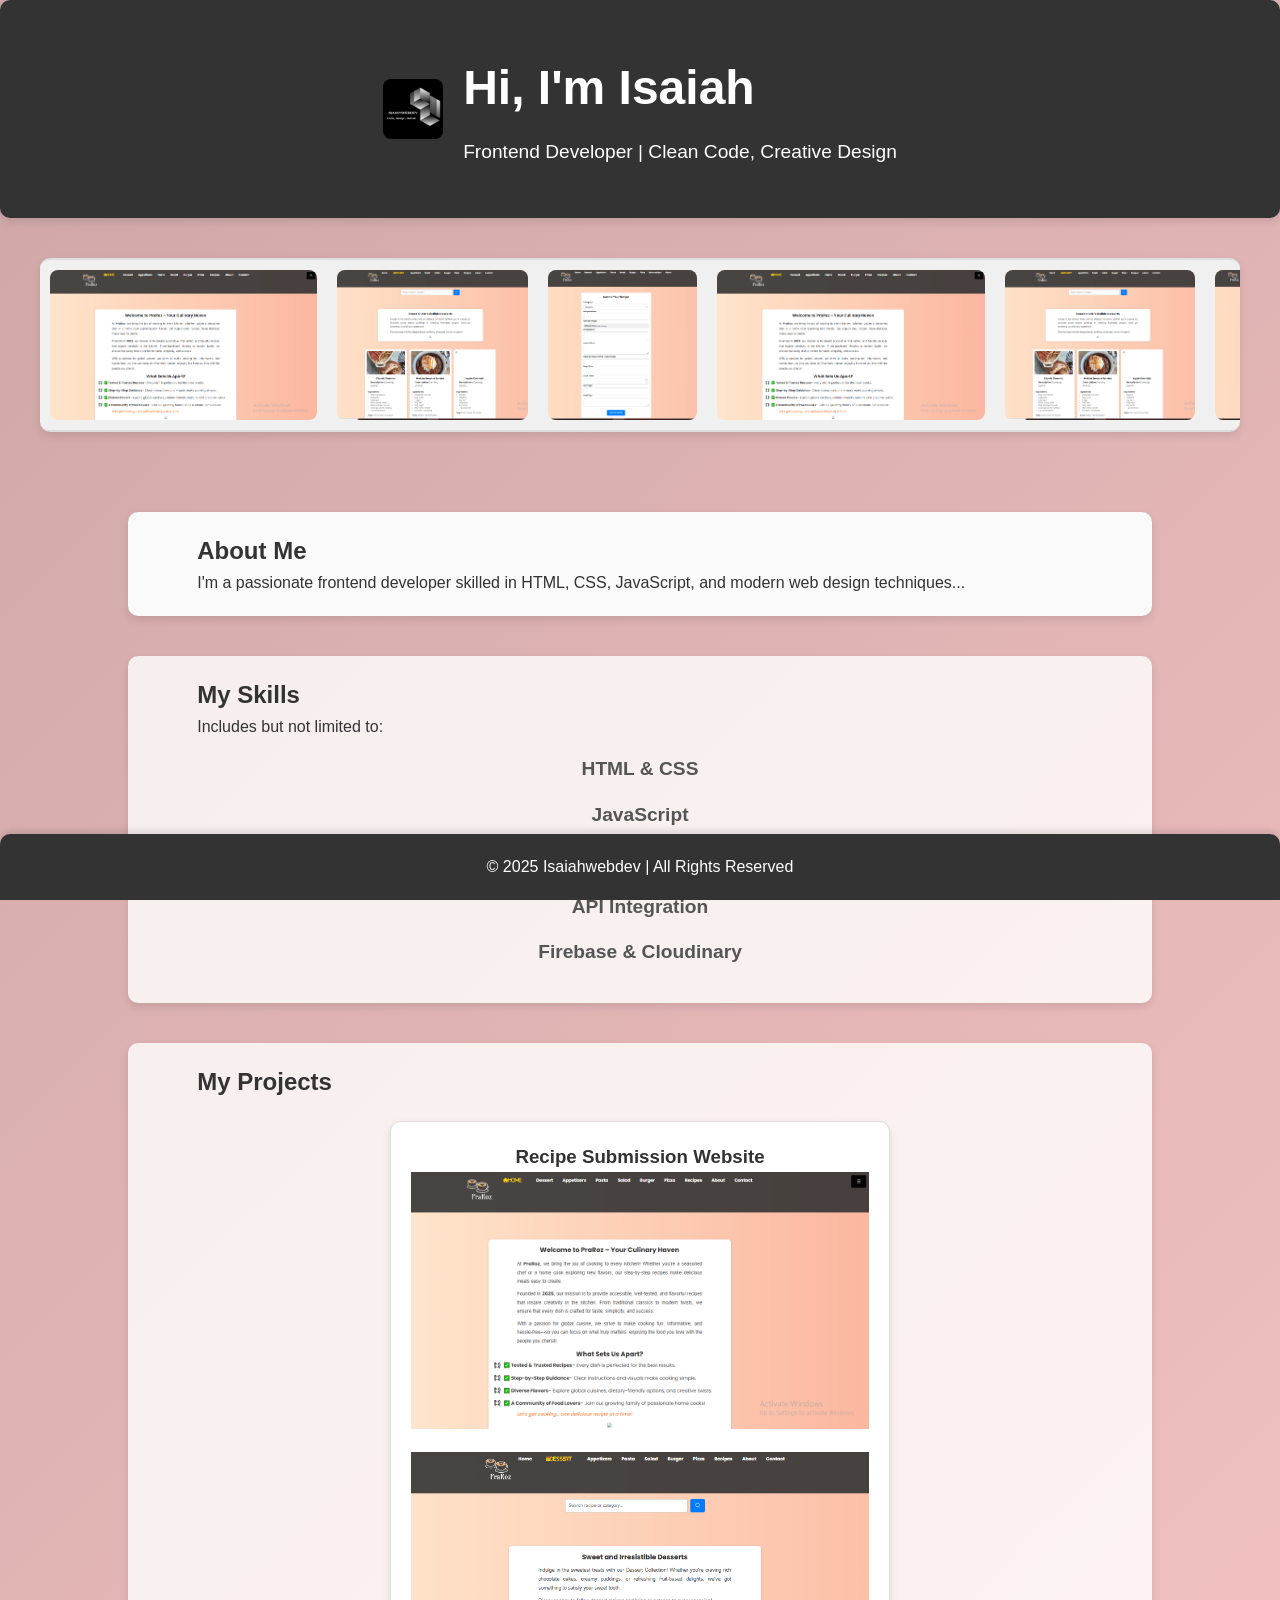
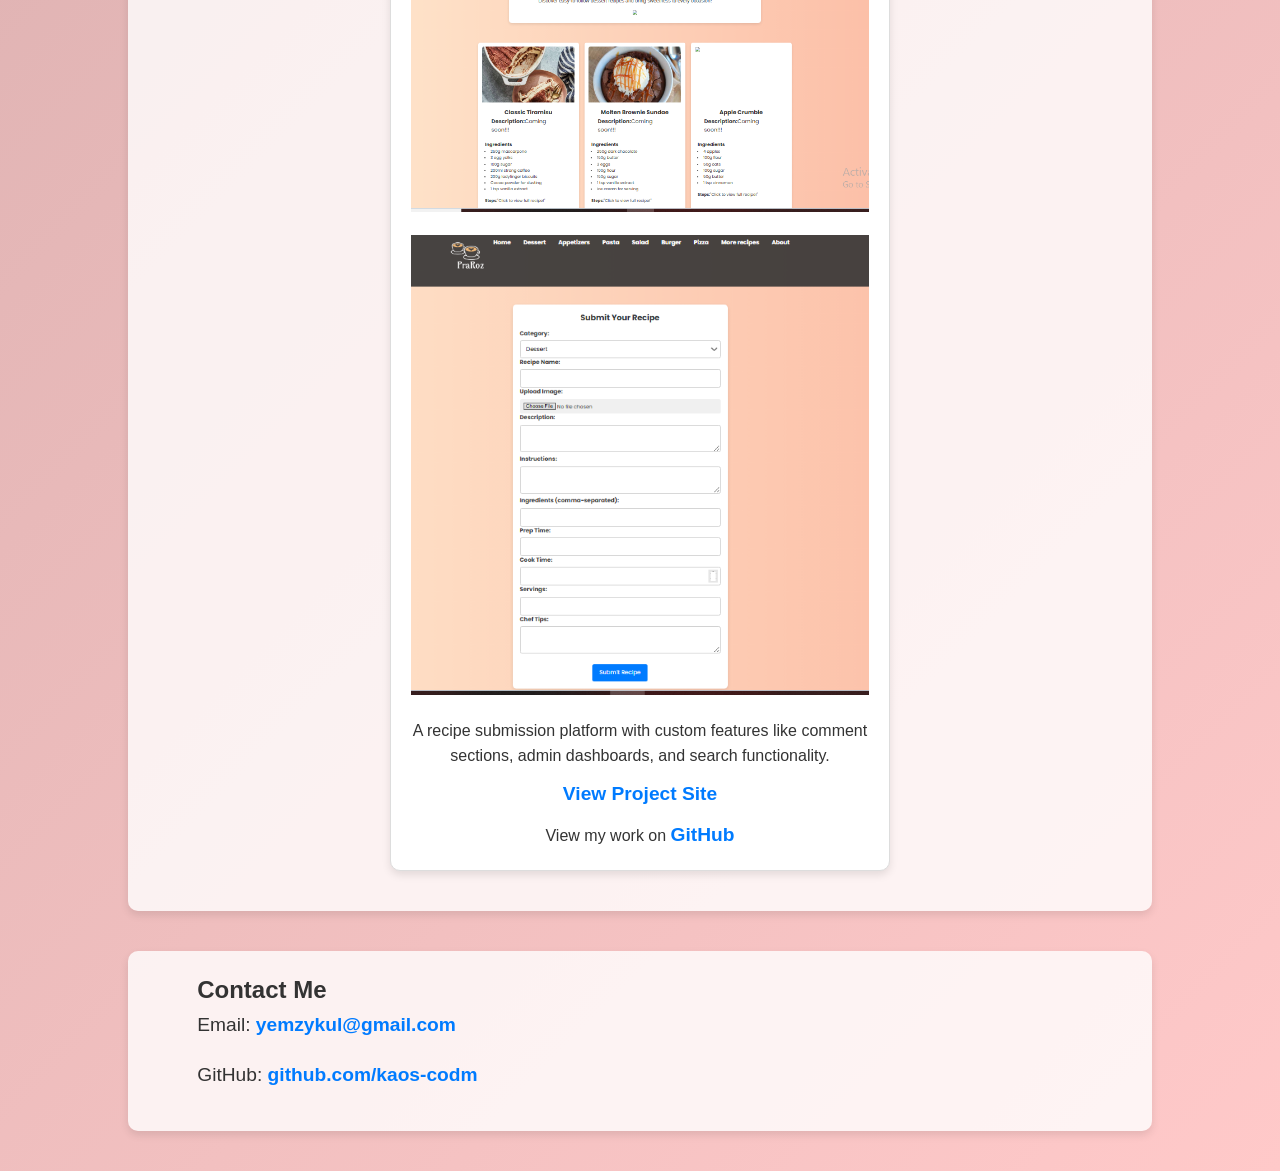
==== public/index.html @ 4d515fdc "first commit" ====
<!DOCTYPE html>
<html lang="en">
<head>
    <meta charset="UTF-8">
    <meta name="viewport" content="width=device-width, initial-scale=1.0">
    <meta http-equiv="X-UA-Compatible" content="ie=edge">
    <title>Isaiah's Portfolio | ICEWEBDEV</title>
    <link rel="stylesheet" href="styles.css">
    <link rel="icon" href="ISAIAHWEBDEV  Logo/logo.png">
</head>
<body>

    <!-- Hero Section -->
    <header>
        <div class="container header-flex">
            <img src="ISAIAHWEBDEV  Logo/logo.png" alt="Isaiah Logo" class="logo">
            <div class="header-text">
                <h1>Hi, I'm Isaiah</h1>
                <p>Frontend Developer | Clean Code, Creative Design</p>
            </div>
        </div>
    </header>

    <section id="slideshow">
        <div class="slideshow-container" id="slideshow-track" class="lightbox-link"></div>
    </section>


    <!-- Main Content Section (Vertical Scroll) -->
    <div class="main-content">
        <!-- About Me Section -->
        <section id="about">
            <div class="container">
                <h2>About Me</h2>
                <p>I'm a passionate frontend developer skilled in HTML, CSS, JavaScript, and modern web design techniques...</p>
            </div>
        </section>

        
        <!-- Skills Section -->
        <section id="skills">
            <div class="container">
                <h2>My Skills</h2>
                <p>Includes but not limited to:</p>
                <ul>
                    <li>HTML & CSS</li>
                    <li>JavaScript</li>
                    <li>UI/UX Design</li>
                    <li>API Integration</li>
                    <li>Firebase & Cloudinary</li>
                </ul>
            </div>
        </section>

        <!-- Projects Section -->
        <section id="projects">
            <div class="container">
                <h2>My Projects</h2>
                <div class="project">
                    <h3>Recipe Submission Website</h3>
                    <div class="project-images">
                        <img src="images/recipe-submission1.PNG" alt="Recipe Screenshot 1" class="lightbox-link">
                        <img src="images/recipe-submission2.PNG" alt="Recipe Screenshot 2" class="lightbox-link">
                        <img src="images/recipe-submission3.PNG" alt="Recipe Screenshot 3" class="lightbox-link">
                    </div>
                    <p>A recipe submission platform with custom features like comment sections, admin dashboards, and search functionality.</p>
                    <a href="https://praroz-50094.web.app" target="_blank">View Project Site</a>
                    <p>View my work on <a href="https://github.com/KAOS-CODM/PRAROZ.git" target="_blank">GitHub</a></p>
                </div>                
            </div>
        </section>

        <!-- Contact Section -->
        <section id="contact">
            <div class="container">
                <h2>Contact Me</h2>
                <p>Email: <a href="mailto:yemzykul@gmail.com" class="contact-links">yemzykul@gmail.com</a></p>
                <p>GitHub: <a href="https://github.com/KAOS-CODM" target="_blank" class="contact-links">github.com/kaos-codm</a></p>
            </div>
        </section>
    </div>

    <div id="lightbox" class="lightbox">
        <span class="close">&times;</span>
        <img class="lightbox-img" id="lightbox-img" src="" alt="Expanded Project Image">
        <div class="nav-btns">
            <span id="prev-btn">&#10094;</span>
            <span id="next-btn">&#10095;</span>
        </div>
    </div>
    

    <!-- Footer Section -->
    <footer>
        <div class="container">
            <p>&copy; 2025 Isaiahwebdev | All Rights Reserved</p>
        </div>
    </footer>

    <script src="script.js"></script>
</body>
</html>
---- public/styles.css ----
/* General Reset */
* {
    margin: 0;
    padding: 0;
    box-sizing: border-box;
}

/* Body Styling */
body {
    font-family: 'Arial', sans-serif;
    background: linear-gradient(135deg, #cea7a7, #ffc9c9); /* Milkish gradient background */
    color: #333;
    line-height: 1.6;
    padding: 0;
    min-height: 100vh;
    display: flex;
    flex-direction: column;
}


/* Container for content */
.container {
    width: 90%;
    max-width: 1200px;
    margin: 0 auto;
}

/* Header Section */
header {
    background: #333;
    color: #fff;
    padding: 50px 0;
    text-align: center;
    border-radius: 10px;
    box-shadow: 0 4px 8px rgba(0, 0, 0, 0.1);
}

.header-flex {
    display: flex;
    align-items: center;
    justify-content: center;
    gap: 20px;
    flex-wrap: wrap;
    text-align: left;
}

.logo {
    width: 60px; /* adjust as needed */
    height: auto;
    border-radius: 8px; /* optional */
}

header h1 {
    font-size: 3em;
    margin-bottom: 10px;
}

header p {
    font-size: 1.2em;
}

/* Section Styling */
section {
    width: 80%; /* Limit the section width to 80% of the page */
    max-width: 1200px; /* Prevent the section from becoming too wide */
    margin: 40px auto; /* Center the section and add some vertical spacing between sections */
    padding: 20px; /* Add padding inside each section */
    background-color: rgba(255, 255, 255, 0.8); /* Optional: Add a slightly transparent background color for sections */
    border-radius: 10px; /* Optional: Rounded corners for each section */
    box-shadow: 0 4px 8px rgba(0, 0, 0, 0.1); /* Optional: Add subtle shadow for depth */
}


/* About Section */
#about {
    background: #fafafa;
}

/* Projects Section */
#projects .project {
    margin: 20px auto; /* Add some space between the cards */
    padding: 20px; /* Add padding inside the project card */
    width: 80%; /* Limit the width of the project card */
    max-width: 500px; /* Ensure the card doesn't get too wide */
    text-align: center;
    border: 1px solid #ddd; /* Optional: Add a border for better separation */
    border-radius: 10px; /* Optional: Add rounded corners for a softer look */
    background-color: #fff; /* Background color for the card */
    box-shadow: 0 4px 8px rgba(0, 0, 0, 0.1); /* Optional: Add a subtle shadow for depth */
}

#projects .project img {
    max-width: 100%;
    height: auto;
    margin-bottom: 15px;
}

#projects .project a {
    color: #007bff;
    text-decoration: none;
    font-weight: bold;
    font-size: 1.2em;
    display: inline-block;
    margin-top: 10px;
    transition: all 0.3s ease;
}

#projects .project a:hover {
    color: #0056b3;
    transform: translateY(-3px);
}

/* Skills Section */
#skills ul {
    list-style-type: none;
    text-align: center;
    margin: 0;
}

#skills ul li {
    font-size: 1.2em;
    margin: 15px 0;
    font-weight: bold;
    color: #555;
}

#skills ul li:hover {
    color: #007bff;
    cursor: pointer;
}

/* Contact Section */
#contact p {
    font-size: 1.2em;
    margin-bottom: 20px;
}

.contact-links {
    color: #007bff;
    text-decoration: none;
    font-weight: bold;
    transition: all 0.3s ease;
}

.contact-links:hover {
    color: #0056b3;
    transform: translateY(-3px);
}

/* Footer Styling */
footer {
    background: #333;
    color: #fff;
    text-align: center;
    padding: 20px 0;
    position: fixed;
    width: 100%;
    bottom: 0;
    border-radius: 10px 10px 0 0;
    box-shadow: 0 -4px 6px rgba(0, 0, 0, 0.1);
}

/* Lightbox styling */
.lightbox {
    display: none;
    position: fixed;
    z-index: 9999;
    left: 0;
    top: 0;
    width: 100vw;
    height: 100vh;
    background: rgba(0, 0, 0, 0.85);
    justify-content: center;
    align-items: center;
    flex-direction: column;
}

.lightbox-img {
    max-width: 90%;
    max-height: 80vh;
    border-radius: 10px;
    box-shadow: 0 0 30px rgba(255, 255, 255, 0.3);
}

.lightbox .close {
    position: absolute;
    top: 30px;
    right: 40px;
    color: white;
    font-size: 40px;
    cursor: pointer;
    font-weight: bold;
}

.nav-btns {
    position: absolute;
    top: 50%;
    width: 100%;
    display: flex;
    justify-content: space-between;
    padding: 0 30px;
    transform: translateY(-50%);
}

.nav-btns span {
    color: white;
    font-size: 40px;
    cursor: pointer;
    font-weight: bold;
    user-select: none;
}

#slideshow {
    overflow: hidden;
    position: relative;
    width: 100%;
    background: #f0f0f0;
    padding: 10px 0;
    border-top: 2px solid #ddd;
    border-bottom: 2px solid #ddd;
}

.slideshow-container {
    display: flex;
    animation: scrollSlide 20s linear infinite;
}

.slideshow-container img {
    height: 150px;
    margin: 0 10px;
    flex-shrink: 0;
    border-radius: 8px;
    object-fit: cover;
    transition: transform 0.3s;
}

.slideshow-container img:hover {
    transform: scale(1.05);
}

.slideshow-track {
    display: flex;
    width: max-content;
    animation: scroll 30s linear infinite;
    gap: 20px;
}

#slideshow:hover .slideshow-container {
    animation-play-state: paused;
}

@keyframes scrollSlide {
    0% {
        transform: translateX(0);
    }
    100% {
        transform: translateX(-50%);
    }
}

/* Responsive Design */
@media (max-width: 768px) {
    header h1 {
        font-size: 2.5em;
    }

    header p {
        font-size: 1.1em;
    }

    #projects .project {
        margin: 15px 0;
    }

    #skills ul li {
        font-size: 1.1em;
    }

    .slideshow img {
        height: 70px;
    }
}
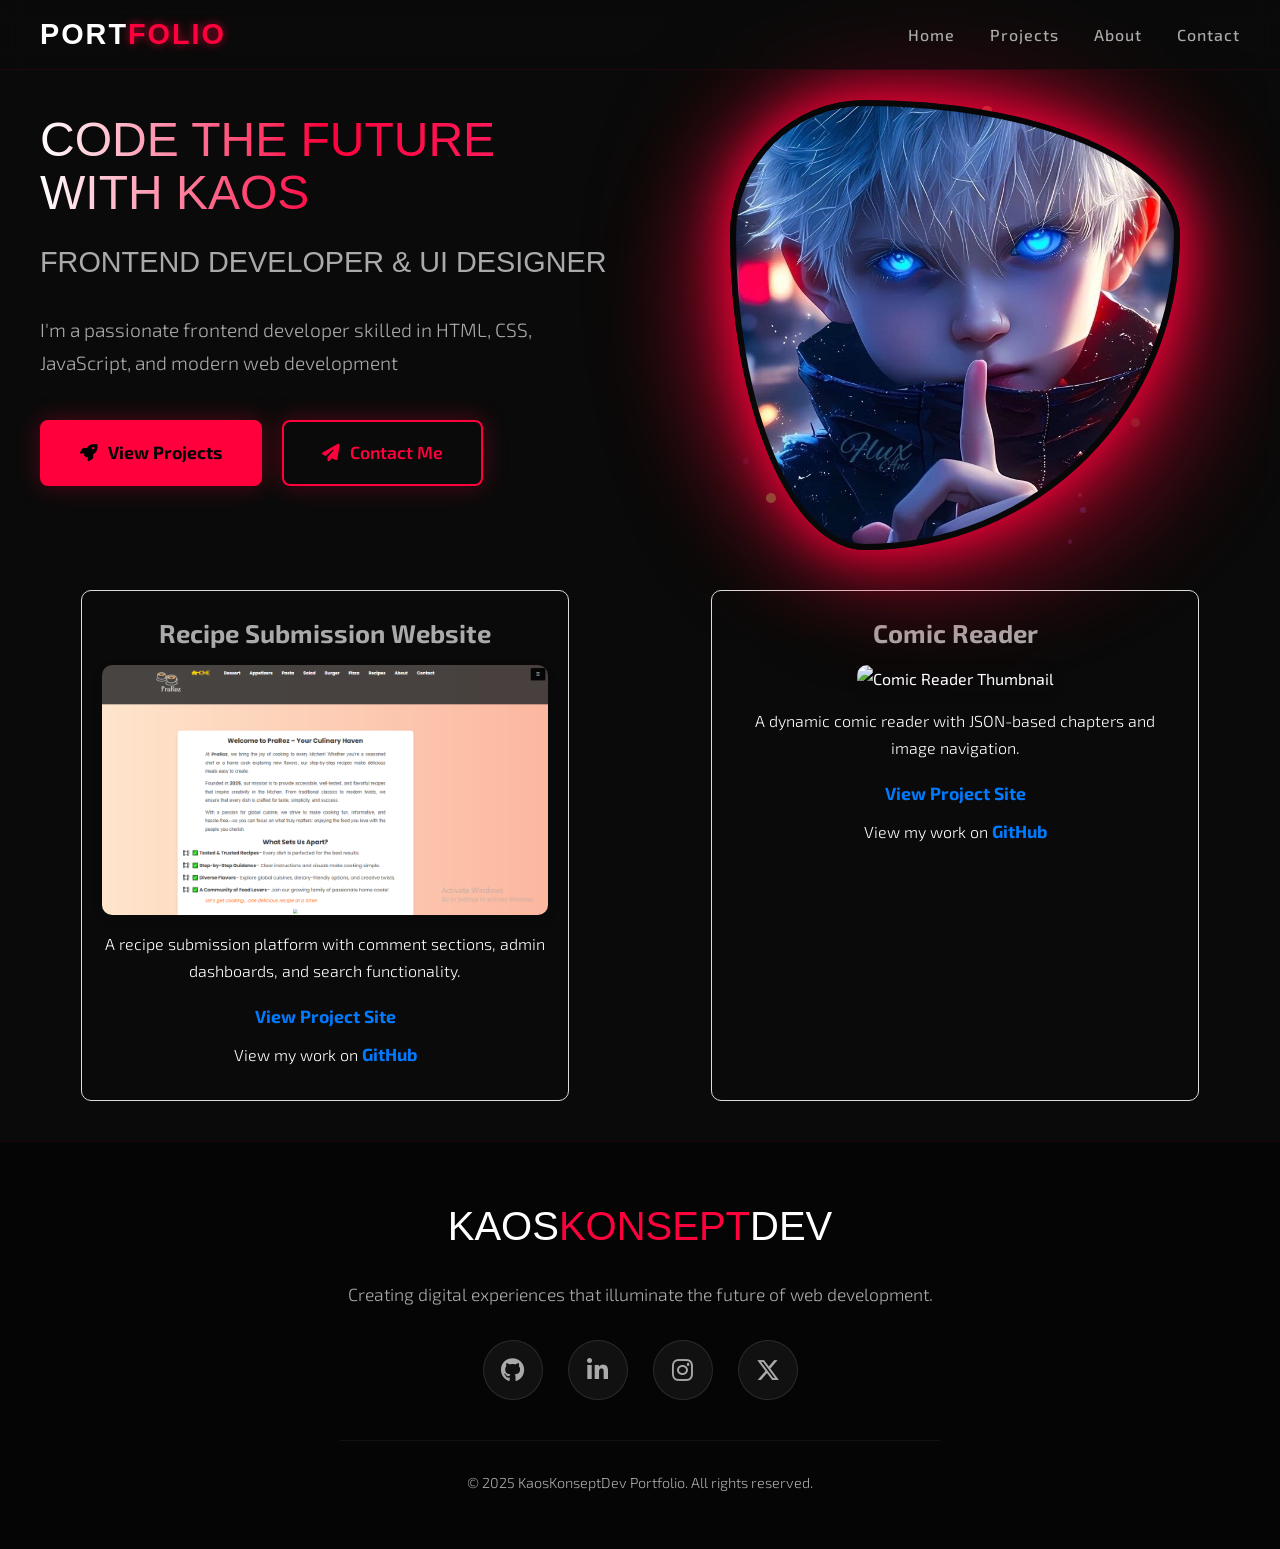
==== commit aca76e6d: "updated the portfolio page" ====
--- a/public/index.html
+++ b/public/index.html
@@ -3,100 +3,86 @@
 <head>
     <meta charset="UTF-8">
     <meta name="viewport" content="width=device-width, initial-scale=1.0">
-    <meta http-equiv="X-UA-Compatible" content="ie=edge">
-    <title>Isaiah's Portfolio | ICEWEBDEV</title>
-    <link rel="stylesheet" href="styles.css">
-    <link rel="icon" href="ISAIAHWEBDEV  Logo/logo.png">
+    <title>Portfolio website</title>
+    <link rel="preconnect" href="https://font.googleapis/com">
+    <link rel="preconnect" href="https://fonts.gstatic.com" crossorigin>
+    <link href="https://fonts.googleapis.com/css2?family=Exo+2:ital,wght@0,100..900%family=Orbitron:wght@400..900&display=swap" rel="stylesheet">
+    <link rel="stylesheet" href="https://cdnjs.cloudflare.com/ajax/libs/font-awesome/6.0.0/css/all.min.css">
+    <link rel="stylesheet" href="css/all.min.css">
+    <script src="https://kit.fontawesome.com/a076d05399.js" crossorigin="anonymous"></script>
+    <link rel="stylesheet" href="css/style.css">
+    <link rel="icon" href="logo/logo.png">
 </head>
 <body>
+    <nav class="navbar">
+        <a href="" class="logo">PORT<span>FOLIO</span></a>
+        <div class="nav-links">
+            <a href="#hero" class="nav-link">Home</a>
+            <a href="#projects" class="nav-link">Projects</a>
+            <a href="#about" class="nav-link">About</a>
+            <a href="#socials" class="nav-link">Contact</a>
+        </div>
+    </nav>
 
-    <!-- Hero Section -->
-    <header>
-        <div class="container header-flex">
-            <img src="ISAIAHWEBDEV  Logo/logo.png" alt="Isaiah Logo" class="logo">
-            <div class="header-text">
-                <h1>Hi, I'm Isaiah</h1>
-                <p>Frontend Developer | Clean Code, Creative Design</p>
+    <section id="hero">
+        <div class="container"  id="about">
+            <div class="hero-content">
+                <div class="hero-text">
+                    <h1>CODE THE FUTURE WITH KAOS</h1>
+                    <h2>Frontend developer & ui designer</h2>
+                    <p>I'm a passionate frontend developer skilled in HTML, CSS, JavaScript, and modern web development
+                    </p>
+                    <div class="btn-group">
+                        <a href="#projects" class="btn btn-primary">
+                            <i class="fas fa-rocket"></i> View Projects
+                        </a>
+                        <a href="#socials" class="btn">
+                            <i class="fas fa-paper-plane"></i>Contact Me
+                        </a>
+                    </div>
+                </div>
+
+                <div class="profile-container">
+                    <div class="profile-wrapper">
+                        <img src="images/af7cf0da62fc8009f0574eb0d98002d5.png" alt="Profile" class="profile-img">
+                        <div class="glow-effect"></div>
+                    </div>
+                </div>
             </div>
         </div>
-    </header>
-
-    <section id="slideshow">
-        <div class="slideshow-container" id="slideshow-track" class="lightbox-link"></div>
     </section>
 
+<section id="projects">
+  <div class="projects-container" id="projects-container"></div>
+</section>
 
-    <!-- Main Content Section (Vertical Scroll) -->
-    <div class="main-content">
-        <!-- About Me Section -->
-        <section id="about">
-            <div class="container">
-                <h2>About Me</h2>
-                <p>I'm a passionate frontend developer skilled in HTML, CSS, JavaScript, and modern web design techniques...</p>
-            </div>
-        </section>
+<!-- Lightbox -->
+<div id="lightbox" class="lightbox">
+  <span class="close">&times;</span>
+  <img class="lightbox-img" id="lightbox-img" src="" alt="Expanded Project Image">
+  <div class="nav-btns">
+    <span id="prev-btn">&#10094;</span>
+    <span id="next-btn">&#10095;</span>
+  </div>
+</div>
 
-        
-        <!-- Skills Section -->
-        <section id="skills">
-            <div class="container">
-                <h2>My Skills</h2>
-                <p>Includes but not limited to:</p>
-                <ul>
-                    <li>HTML & CSS</li>
-                    <li>JavaScript</li>
-                    <li>UI/UX Design</li>
-                    <li>API Integration</li>
-                    <li>Firebase & Cloudinary</li>
-                </ul>
-            </div>
-        </section>
-
-        <!-- Projects Section -->
-        <section id="projects">
-            <div class="container">
-                <h2>My Projects</h2>
-                <div class="project">
-                    <h3>Recipe Submission Website</h3>
-                    <div class="project-images">
-                        <img src="images/recipe-submission1.PNG" alt="Recipe Screenshot 1" class="lightbox-link">
-                        <img src="images/recipe-submission2.PNG" alt="Recipe Screenshot 2" class="lightbox-link">
-                        <img src="images/recipe-submission3.PNG" alt="Recipe Screenshot 3" class="lightbox-link">
-                    </div>
-                    <p>A recipe submission platform with custom features like comment sections, admin dashboards, and search functionality.</p>
-                    <a href="https://praroz-50094.web.app" target="_blank">View Project Site</a>
-                    <p>View my work on <a href="https://github.com/KAOS-CODM/PRAROZ.git" target="_blank">GitHub</a></p>
-                </div>                
-            </div>
-        </section>
-
-        <!-- Contact Section -->
-        <section id="contact">
-            <div class="container">
-                <h2>Contact Me</h2>
-                <p>Email: <a href="mailto:yemzykul@gmail.com" class="contact-links">yemzykul@gmail.com</a></p>
-                <p>GitHub: <a href="https://github.com/KAOS-CODM" target="_blank" class="contact-links">github.com/kaos-codm</a></p>
-            </div>
-        </section>
-    </div>
-
-    <div id="lightbox" class="lightbox">
-        <span class="close">&times;</span>
-        <img class="lightbox-img" id="lightbox-img" src="" alt="Expanded Project Image">
-        <div class="nav-btns">
-            <span id="prev-btn">&#10094;</span>
-            <span id="next-btn">&#10095;</span>
-        </div>
-    </div>
-    
-
-    <!-- Footer Section -->
     <footer>
         <div class="container">
-            <p>&copy; 2025 Isaiahwebdev | All Rights Reserved</p>
+            <div class="footer-content">
+                <div class="footer-logo">KAOS<span>KONSEPT</span>DEV</div>
+                <p class="footer-text">Creating digital experiences that illuminate the future of web development.</p>
+                <div class="social-links" id="socials">
+                    <a href="#" class="social-link"><i class="fab fa-github"></i></a>
+                    <a href="#" class="social-link"><i class="fab fa-linkedin-in"></i></a>
+                    <a href="#" class="social-link"><i class="fab fa-instagram"></i></a>
+                    <a href="#" class="social-link"><i class="fab fa-x-twitter"></i></a>
+                </div>
+                <p class="copyright">&copy; 2025 KaosKonseptDev Portfolio. All rights reserved.</p>
+            </div>
         </div>
     </footer>
 
-    <script src="script.js"></script>
+    <script src="js/script.js"></script>
+    <script src="js/project.js"></script>
 </body>
-</html>
+</html>
--- a/public/css/style.css
+++ b/public/css/style.css
@@ -0,0 +1,713 @@
+:root{
+    --neon-red: #ff003c;
+    --neon-pink: #ff2a6d;
+    --dark-bg: #0a0a0a;
+    --darker-bg: #050505;
+    --text-light: #ffffff;
+    --text-dim: #aaaaaa;
+    --transition: all 0.4s cubic-bezier(0.175, 0.885, 0.32, 1.275);
+}
+
+* {
+    margin: 0;
+    padding: 0;
+    box-sizing: border-box;
+}
+
+body {
+    background: var(--dark-bg);
+    color: var(--text-light);
+    font-family: "Exo 2", sans-serif;
+    line-height: 1.7;
+    overflow-x: hidden;
+    height: 100vh;
+    position: relative;
+}
+
+.navbar {
+    position: fixed;
+    top: 0;
+    left: 0;
+    height: 70px;
+    width: 100%;
+    padding: 25px 40px;
+    display: flex;
+    justify-content: space-between;
+    align-items: center;
+    z-index: 1000;
+    backdrop-filter: blur(10px);
+    background: rgba(10, 10, 10, 0.7);
+    border-bottom: 1px solid rgba(255, 0, 60, 0.1);
+}
+
+.logo {
+    font-family: "Orbitron", sans-serif;
+    font-size: 1.8rem;
+    font-weight: 700;
+    color: var(--text-light);
+    text-decoration: none;
+    letter-spacing: 2px;
+}
+
+.logo span {
+    color:  var(--neon-red);
+    text-shadow: 0 0 10px rgba(255, 0, 60, 0.7);
+}
+
+.nav-links {
+    display: flex;
+    gap: 35px;
+}
+
+.nav-link {
+    color: var(--text-dim);
+    text-decoration: none;
+    font-weight: 500;
+    letter-spacing: 1px;
+    position: relative;
+    transition: var(--transition);
+}
+
+.nav-link::after {
+    content: "";
+    position: absolute;
+    bottom: -5px;
+    left: 0;
+    width: 0;
+    height: 2px;
+    background: var(--neon-red);
+    transition: var(--transition);
+}
+
+.nav-link:hover{
+    color: var(--text-light);
+}
+
+.nav-link:hover::after {
+    width: 100%;
+}
+
+#hero {
+    display: flex;
+    align-items: center;
+    padding-top: 100px;
+}
+
+.container {
+    max-width: 1400px;
+    margin: 0 auto;
+    padding: 0 40px;
+}
+
+.hero-content {
+    display: grid;
+    grid-template-columns: 1fr 1fr;
+    gap: 60px;
+    align-items: center;
+    width: 100%;
+}
+
+.hero-text {
+    position: relative;
+    z-index: 2;
+}
+
+h1,h2 {
+    font-family: "Orbitron", sans-serif;
+    font-weight: 200;
+    line-height: 1.2;
+    text-transform: uppercase;
+}
+
+p {
+    margin-bottom: 1.5rem;
+    color: var(--text-dim);
+    font-weight: 300;
+}
+
+.hero-text h1 {
+    font-size: 3rem;
+    margin-bottom: 25px;
+    background: linear-gradient(
+        90deg,
+        #ffffff,
+        var(--neon-red),
+        var(--neon-pink)
+    );
+    -webkit-background-clip: text;
+    background-clip: text;
+    color: transparent;
+    line-height: 1.1;
+}
+
+.hero-text h2 {
+    font-size: 1.8rem;
+    font-weight: 400;
+    margin-bottom: 35px;
+    color: var(--text-dim);
+}
+
+.hero-text p {
+    font-size: 1.2rem;
+    max-width: 600px;
+    margin-bottom: 40px;
+}
+
+.btn-group {
+    display: flex;
+    gap: 20px;
+    margin-top: 10px;
+}
+
+.btn {
+    display: inline-flex;
+    align-items: center;
+    gap: 10px;
+    padding: 16px 38px;
+    background: transparent;
+    color: var(--neon-red);
+    border: 2px solid var(--neon-red);
+    border-radius: 8px;
+    text-decoration: none;
+    font-weight: 600;
+    font-size: 1.1rem;
+    transition: var(--transition);
+    box-shadow: 0 0 25px rgba(255, 0, 60, 0.3);
+    position: relative;
+    overflow: hidden;
+    z-index: 1;
+    margin-bottom: 50px;
+}
+
+.btn::before {
+    content: "";
+    position: absolute;
+    top: 0;
+    left: 0;
+    width: 0%;
+    height: 100%;
+    background: var(--neon-red);
+    transition: width 0.5s ease;
+    z-index: -1;
+}
+
+.btn:hover {
+    color: #000;
+    box-shadow: 0 0 40px var(--neon-red);
+    transform: translateY(-5px);
+}
+
+.btn:hover::before {
+    width: 100%;
+}
+
+.btn-primary {
+    background: var(--neon-red);
+    color: #000;
+    font-weight: 700;
+}
+
+.btn-primary:hover {
+    background: transparent;
+    color: var(--neon-red);
+}
+
+.btn-primary::before {
+    background: #000;
+}
+
+.profile-container {
+    position: relative;
+    display: flex;
+    justify-content: center ;
+    align-items: center;
+    perspective: 1000px;
+}
+
+.profile-wrapper {
+    position: relative;
+    width: 450px;
+    height: 450px;
+    transform-style: preserve-3d;
+    animation: float 6s ease-in-out infinite;
+}
+
+@keyframes float {
+    0%,
+    100% {
+        transform: translateY(0) rotateX(0deg) rotateY(0deg);
+    }
+    25% {
+        transform: translateY(-20px) rotateX(5deg) rotateY(5deg);
+    }
+    50% {
+        transform: translateY(0) rotateX(0deg) rotateY(0deg);
+    }
+    75% {
+        transform: translateY(-20px) rotateX(-5deg) rotateY(-5deg);
+    }
+}
+
+.profile-img  {
+    width: 100%;
+    height: 100%;
+    border-radius: 30% 70% 70% 30% / 30% 30% 70% 70%;
+    object-fit: cover;
+    border: 6px solid transparent;
+    box-shadow: 0 0 50px var(--neon-red), 0 0 100px rgba(255, 0, 60, 0.5), 0 0 150px rgba(255, 0, 60, 0.3);
+    animation: glow 3s infinite alternate, morph 12s ease-in-out infinite;
+    position: relative;
+    z-index: 10;
+    background: linear-gradient(45deg, var(--dark-bg), var(--darker-bg));
+}
+
+@keyframes glow {
+    0% {
+        box-shadow: 0 0 40px var(--neon-red), 0 0 80px rgba(255, 0, 60, 0.5), 0 0 120px rgba(255, 0, 60, 0.3);
+        border-color: var(--neon-red);
+    }
+    100% {
+        box-shadow: 0 0 60px var(--neon-red), 0 0 120px rgba(255, 0, 60, 0.7), 0 0 120px rgba(255, 0, 60, 0.5);
+        border-color: var(--neon-pink);
+    }
+}
+
+@keyframes morph {
+    0% {
+        border-radius: 30% 70% 70% 30% / 30% 30% 70% 70%;
+    }
+    33% {
+        border-radius: 58% 42% 75% 25% / 76% 46% 54% 24%;
+    }
+    66% {
+        border-radius: 18% 82% 41% 59% / 59% 54% 46% 41%;
+    }
+    100% {
+        border-radius: 30% 70% 70% 30% / 30% 30% 70% 70%;
+    }
+}
+
+.glow-effect {
+    position: absolute;
+    width: 110%;
+    height: 110%;
+    top: -5%;
+    left: -5%;
+    border-radius: 50%;
+    background: var(--neon-red);
+    filter: blur(60px);
+    opacity: 0.3;
+    z-index: 1;
+    animation: pulse 4s infinite alternate;
+}
+
+@keyframes pulse {
+    0% {
+        opacity: 0.2;
+        transform: scale(0.95);
+    }
+    100% {
+        opacity: 0.4;
+        transform: scale(1.05);
+    }
+}
+
+footer {
+    background: var(--darker-bg);
+    padding: 50px 0 30px;
+    text-align: center;
+    border-top: 1px solid rgba(255, 0, 60, 0.1);
+    width: 100vw;
+}
+
+.footer-content {
+    max-width: 600px;
+    margin: 0 auto;
+}
+
+.footer-logo {
+    font-family: "Orbitron", sans-serif;
+    font-size: 2.5rem;
+    margin-bottom: 20px;
+    color: var(--text-light);
+}
+
+.footer-logo span {
+    color: var(--neon-red);
+}
+
+.footer-text {
+    font-size: 1.1rem;
+    color: var(--text-dim);
+    margin-bottom: 30px;
+}
+
+.social-links {
+    display: flex;
+    justify-content: center;
+    gap: 25px;
+    margin-bottom: 40px;
+}
+
+.social-link {
+    display: flex;
+    align-items: center;
+    text-decoration: none;
+    justify-content: center;
+    width: 60px;
+    height: 60px;
+    border-radius: 50%;
+    background: rgba(255, 255, 255, 0.05);
+    color: var(--text-dim);
+    font-size: 1.5rem;
+    transition: var(--transition);
+    border: 1px solid rgba(255, 255, 255, 0.1);
+}
+
+.social-link:hover {
+    background: var(--neon-red);
+    color: #000;
+    transform: translateY(-8px);
+    box-shadow: 0 10px 25px rgba(255, 0, 60, 0.4);
+    border-color: var(--neon-red);
+}
+
+.copyright {
+    color: var(--text-dim);
+    font-size: 0.9rem;
+    padding-top: 30px;
+    border-top: 1px solid rgba(255, 255, 255, 0.05);
+}
+
+#projects .project {
+    margin: 20px auto;
+    padding: 20px;
+    width: 80%;
+    max-width: 500px;
+    text-align: center;
+    border: 1px solid #ddd;
+    border-radius: 10px;
+    background: var(--dark-bg);
+    box-shadow: var(--neon-red);
+    transition: transform 0.3s ease, box-shadow 0.3s ease;
+}
+
+#projects .project:hover {
+    transform: translateY(-5px);
+    box-shadow: var(--neon-pink);
+}
+
+/* Project title */
+#projects .project h3 {
+    font-size: 1.6em;
+    margin-bottom: 10px;
+    color: var(--text-dim);
+}
+
+/* Thumbnail */
+.project-thumb {
+    display: flex;
+    justify-content: center;
+    align-items: center;
+    margin-bottom: 15px;
+}
+
+.project-thumb img.thumb {
+    max-width: 100%;
+    height: auto;
+    border-radius: 10px;
+    cursor: pointer;
+    box-shadow: 0 4px 12px rgba(0, 0, 0, 0.1);
+    transition: transform 0.3s ease, box-shadow 0.3s ease;
+}
+
+.project-thumb img.thumb:hover {
+    transform: scale(1.05);
+    box-shadow: 0 0 25px rgba(255, 0, 60, 0.5);
+}
+
+/* Project description */
+#projects .project p {
+    font-size: 1em;
+    color: var(--text-light);
+    margin-bottom: 10px;
+}
+
+/* Project links */
+#projects .project a {
+    color: #007bff;
+    text-decoration: none;
+    font-weight: bold;
+    font-size: 1.1em;
+    display: inline-block;
+    margin-top: 8px;
+    transition: all 0.3s ease;
+}
+
+#projects .project a:hover {
+    color: #0056b3;
+    transform: translateY(-3px);
+}
+
+.projects-container {
+    display: grid;
+    grid-template-columns: repeat(auto-fit, minmax(280px, 1fr));
+    gap: 20px;
+    padding: 20px;
+}
+
+/* === LIGHTBOX === */
+.lightbox {
+    display: none;
+    position: fixed;
+    z-index: 9999;
+    left: 0;
+    top: 0;
+    width: 100vw;
+    height: 100vh;
+    background: rgba(0, 0, 0, 0.9);
+    justify-content: center;
+    align-items: center;
+    flex-direction: column;
+    padding: 20px;
+}
+
+.lightbox-img {
+    max-width: 90%;
+    max-height: 80vh;
+    border-radius: 10px;
+    box-shadow: 0 0 30px rgba(255, 255, 255, 0.3);
+    object-fit: contain;
+    margin-bottom: 20px;
+}
+
+.lightbox .close {
+    position: absolute;
+    top: 20px;
+    right: 30px;
+    color: white;
+    font-size: 40px;
+    cursor: pointer;
+    font-weight: bold;
+    transition: transform 0.2s ease;
+}
+
+.lightbox .close:hover {
+    transform: scale(1.2);
+}
+
+/* Lightbox navigation */
+.nav-btns {
+    position: absolute;
+    top: 50%;
+    width: 100%;
+    display: flex;
+    justify-content: space-between;
+    padding: 0 30px;
+    transform: translateY(-50%);
+    pointer-events: none; /* only arrows clickable */
+}
+
+.nav-btns span {
+    color: white;
+    font-size: 50px;
+    cursor: pointer;
+    font-weight: bold;
+    user-select: none;
+    pointer-events: all;
+    transition: transform 0.2s ease;
+}
+
+.nav-btns span:hover {
+    transform: scale(1.2);
+}
+
+::-webkit-scrollbar {
+    width: 10px;
+}
+
+::-webkit-scrollbar-track {
+    background: #0f0f0f;
+}
+
+::-webkit-scrollbar-thumb {
+    background: var(--neon-red);
+    border-radius: 10px;
+}
+
+::-webkit-scrollbar-thumb:hover {
+    background: var(--neon-pink);
+}
+
+@media (max-width: 1200px) {
+    .container {
+        padding: 0 30px;
+    }
+
+    .hero-text h1 {
+        font-size: 2.7rem;
+    }
+
+    .hero-text h2 {
+        font-size: 1.5rem;
+    }
+
+    .profile-wrapper {
+        width: 400px;
+        height: 400px;
+    }
+}
+
+@media (max-width: 992px) {
+    .hero-content {
+        grid-template-columns: 1fr;
+        text-align: center;
+    }
+
+    .hero-text {
+        margin-bottom: 60px;
+    }
+
+    .btn-group {
+        justify-content: center;
+    }
+
+    .profile-wrapper {
+        width:  350px;
+        height: 350px;
+        margin: 0 auto;
+    }
+}
+
+@media (max-width: 768px) {
+    .navbar {
+        padding: 20px 25px;
+    }
+
+    .nav-links {
+        gap: 20px;
+    }
+
+    .hero-text h1 {
+        font-size: 2.2rem;
+    }
+
+    .hero-text p {
+        font-size: 1rem;
+    }
+
+    .btn {
+        padding: 14px 28px;
+        font-size: 1rem;
+    }
+
+    .profile-wrapper {
+        width: 320px;
+        height: 320px;
+    }
+
+    footer {
+        padding: 40px 0 20px;
+    }
+
+    .footer-logo {
+        font-size: 2rem;
+    }
+
+    .social-link {
+        width: 50px;
+        height: 50px;
+        font-size: 1.2rem;
+    }
+
+    #projects .project {
+        width: 95%;
+        margin: 15px auto;
+        padding: 15px;
+    }
+
+    #projects .project h3 {
+        font-size: 1.3em;
+    }
+
+    .lightbox-img {
+        max-width: 95%;
+        max-height: 70vh;
+    }
+
+    .nav-btns span {
+        font-size: 36px;
+    }
+}
+
+@media (max-width: 576px) {
+    .hero-text h1{
+        font-size: 2.5rem;
+    }
+
+    .btn-group {
+        flex-direction: column;
+    }
+
+    .profile-wrapper {
+        width:  280px;
+        height: 280px;
+    }
+
+    .section-title {
+        font-size: 2.3rem;
+    }
+}
+
+@media (max-width: 400px) {
+    .navbar {
+        flex-direction: column;
+        gap: 10px;
+        height: auto;
+        padding: 15px;
+    }
+
+    .nav-links {
+        flex-direction: column;
+        gap: 15px;
+    }
+
+    .hero-text h1 {
+        font-size: 2rem;
+    }
+
+    .hero-text h2 {
+        font-size: 1.2rem;
+    }
+
+    .profile-wrapper {
+        width: 240px;
+        height: 240px;
+    }
+
+    .btn {
+        width: 100%;
+        justify-content: center;
+    }
+
+    .footer-logo {
+        font-size: 1.8rem;
+    }
+
+    .lightbox .close {
+        font-size: 30px;
+        right: 15px;
+    }
+
+    .nav-btns span {
+        font-size: 30px;
+    }
+}
+
+.particle {
+    position: absolute;
+    border-radius: 50%;
+    background: var(--neon-red);
+    pointer-events: none;
+    z-index: 5;
+}
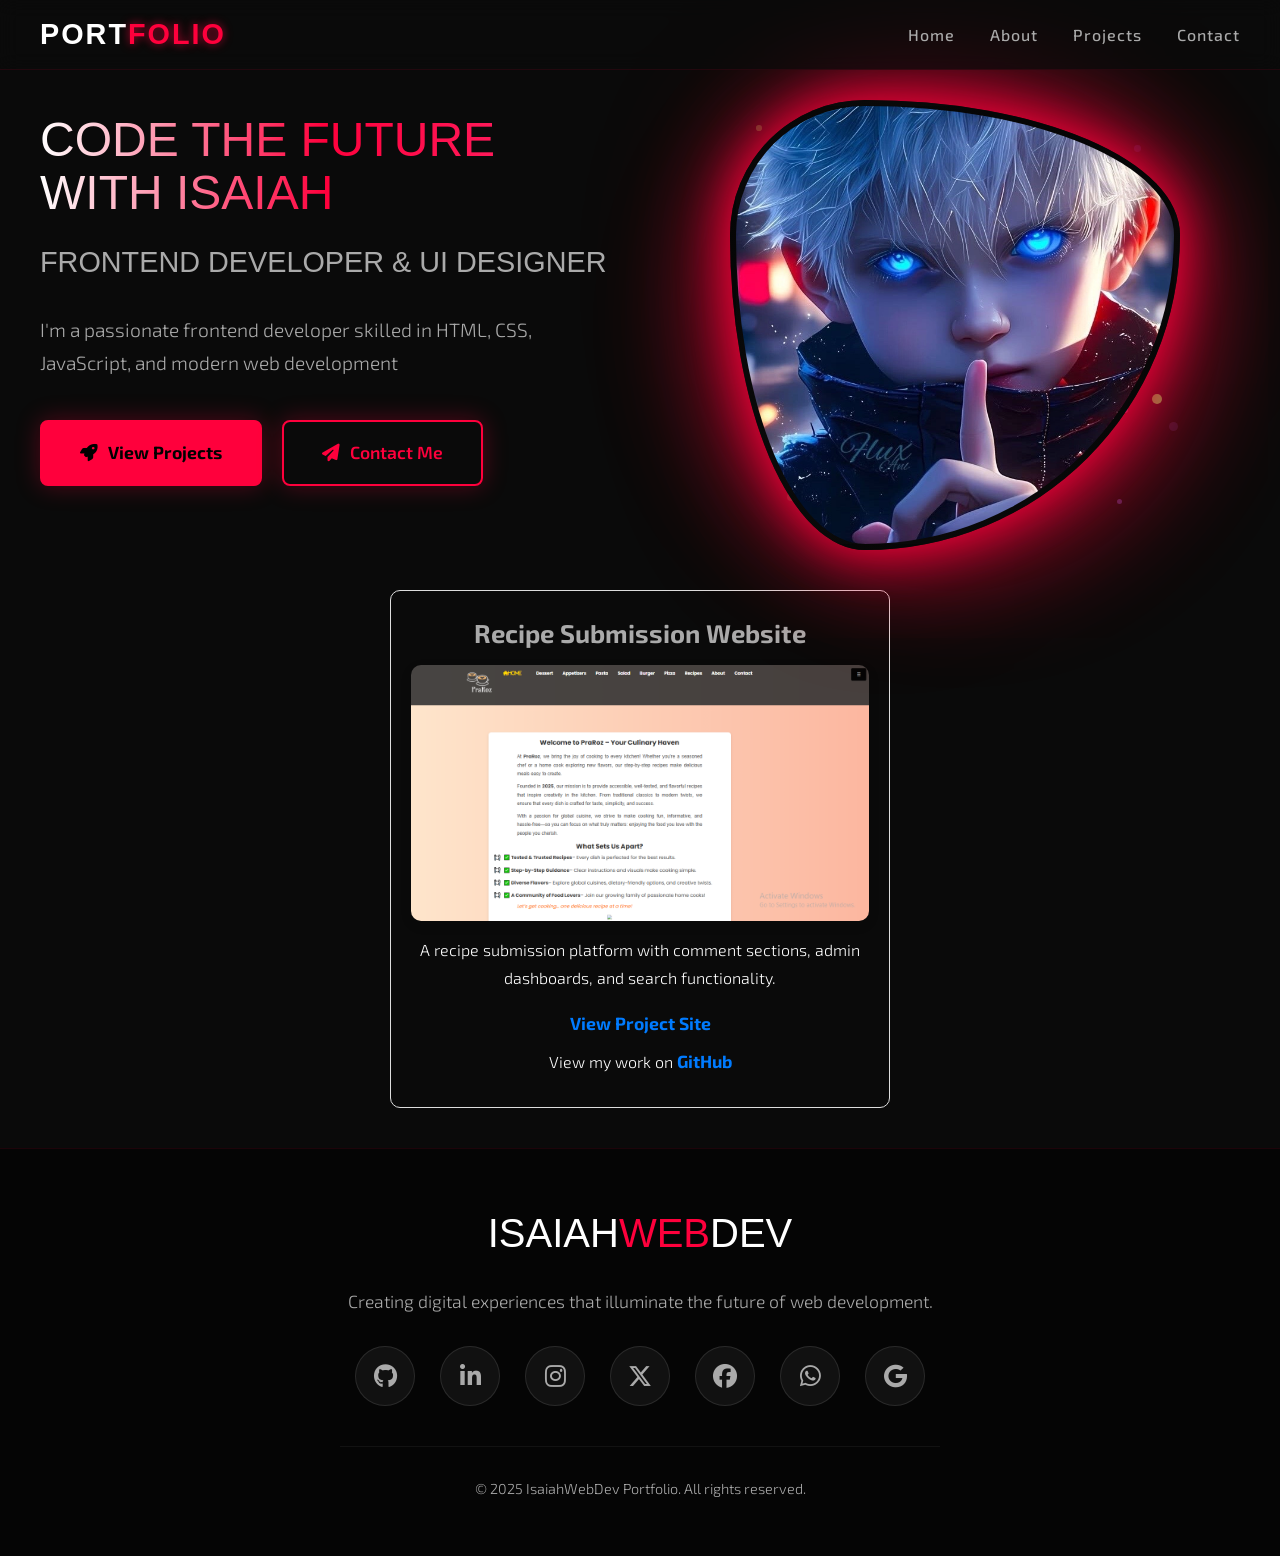
==== commit ed3d14f1: "Initial website upload" ====
--- a/public/index.html
+++ b/public/index.html
@@ -3,7 +3,7 @@
 <head>
     <meta charset="UTF-8">
     <meta name="viewport" content="width=device-width, initial-scale=1.0">
-    <title>Portfolio website</title>
+    <title>IsaiahWebDev</title>
     <link rel="preconnect" href="https://font.googleapis/com">
     <link rel="preconnect" href="https://fonts.gstatic.com" crossorigin>
     <link href="https://fonts.googleapis.com/css2?family=Exo+2:ital,wght@0,100..900%family=Orbitron:wght@400..900&display=swap" rel="stylesheet">
@@ -18,8 +18,8 @@
         <a href="" class="logo">PORT<span>FOLIO</span></a>
         <div class="nav-links">
             <a href="#hero" class="nav-link">Home</a>
+            <a href="#about" class="nav-link">About</a>
             <a href="#projects" class="nav-link">Projects</a>
-            <a href="#about" class="nav-link">About</a>
             <a href="#socials" class="nav-link">Contact</a>
         </div>
     </nav>
@@ -28,7 +28,7 @@
         <div class="container"  id="about">
             <div class="hero-content">
                 <div class="hero-text">
-                    <h1>CODE THE FUTURE WITH KAOS</h1>
+                    <h1>CODE THE FUTURE WITH isaiah</h1>
                     <h2>Frontend developer & ui designer</h2>
                     <p>I'm a passionate frontend developer skilled in HTML, CSS, JavaScript, and modern web development
                     </p>
@@ -69,15 +69,18 @@
     <footer>
         <div class="container">
             <div class="footer-content">
-                <div class="footer-logo">KAOS<span>KONSEPT</span>DEV</div>
+                <div class="footer-logo">ISAIAH<span>WEB</span>DEV</div>
                 <p class="footer-text">Creating digital experiences that illuminate the future of web development.</p>
                 <div class="social-links" id="socials">
-                    <a href="#" class="social-link"><i class="fab fa-github"></i></a>
+                    <a href="https://www.github.com/KAOS-CODM" class="social-link"><i class="fab fa-github"></i></a>
                     <a href="#" class="social-link"><i class="fab fa-linkedin-in"></i></a>
                     <a href="#" class="social-link"><i class="fab fa-instagram"></i></a>
                     <a href="#" class="social-link"><i class="fab fa-x-twitter"></i></a>
+                    <a href="#" class="social-link"><i class="fab fa-facebook"></i></a>
+                    <a href="https://wa.me/+2349135012572" class="social-link"><i class="fab fa-whatsapp"></i></a>
+                    <a href="mailto:kaoskonseptech@gmail.com" class="social-link"><i class="fab fa-google"></i></a>
                 </div>
-                <p class="copyright">&copy; 2025 KaosKonseptDev Portfolio. All rights reserved.</p>
+                <p class="copyright">&copy; 2025 IsaiahWebDev Portfolio. All rights reserved.</p>
             </div>
         </div>
     </footer>
